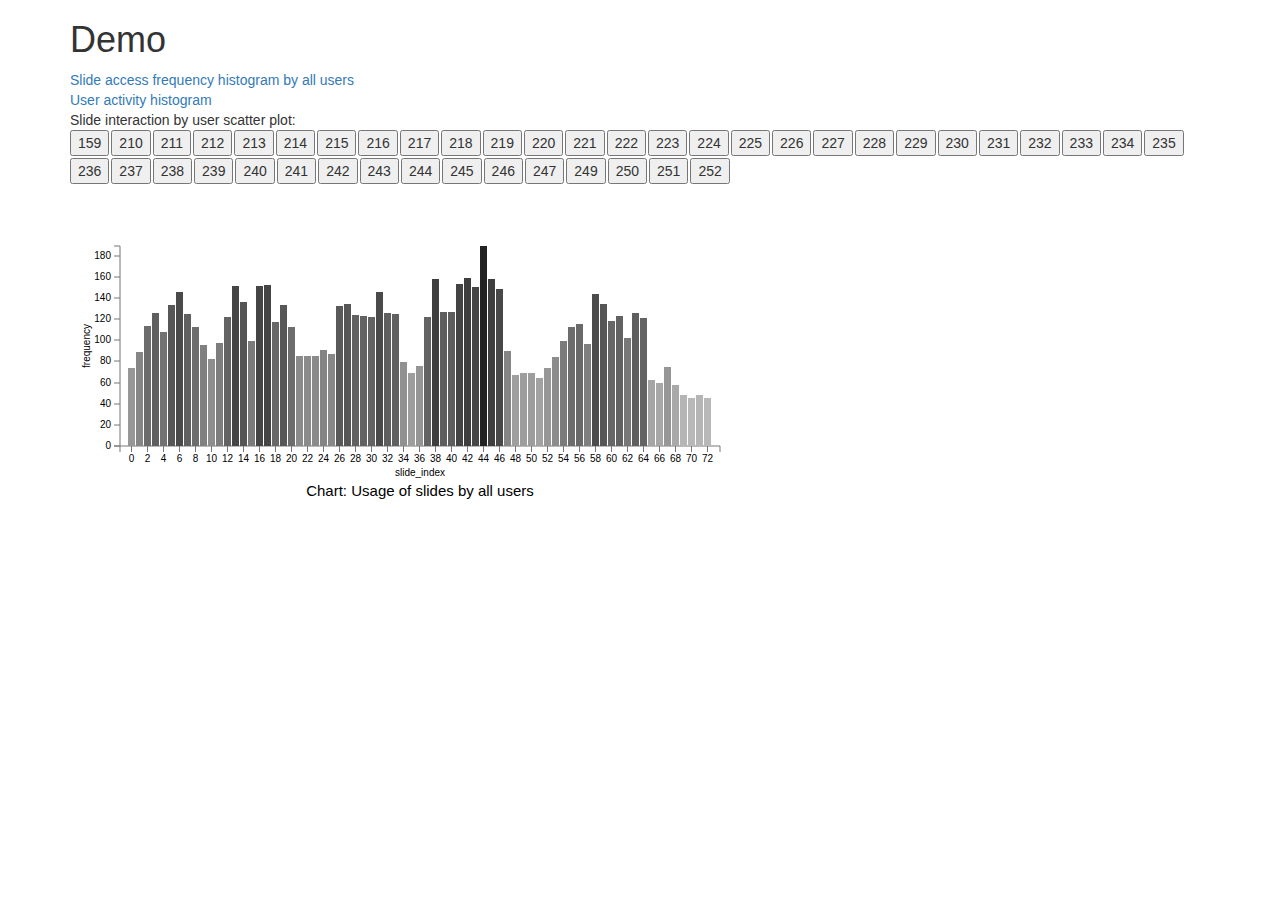
==== ms/analytics/index.html @ 96d7252d "Moved analytics viz to its own folder." ====
<html>
<head>
    <link href="../3rdparty/bootstrap.min.css" rel="stylesheet">
    <link href="main.css" rel="stylesheet">
</head>

<body>
<div class="container">
    <h1>Demo</h1>
    <ul class="list-unstyled">
        <li><a href="#" class="action-slide-usage-histogram">Slide access frequency histogram by all users</a></li>
        <li><a href="#" class="action-user-activity-histogram">User activity histogram</a></li>
        <li>
            <div>Slide interaction by user scatter plot:</div>
            <span class="user-id-buttons-container"></span>
        </li>
    </ul>

    <div class="chart-container">
        <svg></svg>
        <div class="tooltip"></div>
    </div>
</div>
</body>

<script src="../3rdparty/jquery.min.js"></script>
<script src="../3rdparty/d3.min.js"></script>
<script src="main.js"></script>

</html>
---- ms/analytics/main.css ----
.chart-container {
    position: relative;
    height: 500px;
}

.chart-container .tooltip {
    position: absolute;
    padding: 2px 5px;
    margin-top: -30px;
    background-color: #eee;
    box-shadow: 0 0 1px 0 rgba(0, 0, 0, 0.2);
}

.user-id-buttons-container button {
    margin-right: 2px;
    margin-bottom: 2px;
}

svg {
    width: 100%;
    height: 100%;
}

svg g.axis path, svg g.axis line {
    fill: none;
    stroke-width: 1px;
    stroke: #777;
}

svg text {
    font-size: 10px;
}

svg text.caption {
    font-size: 15px;
}

svg g.user-interaction-scatterplot .g-item circle {
    fill-opacity: 0.3;
    stroke-width: 3px;
}
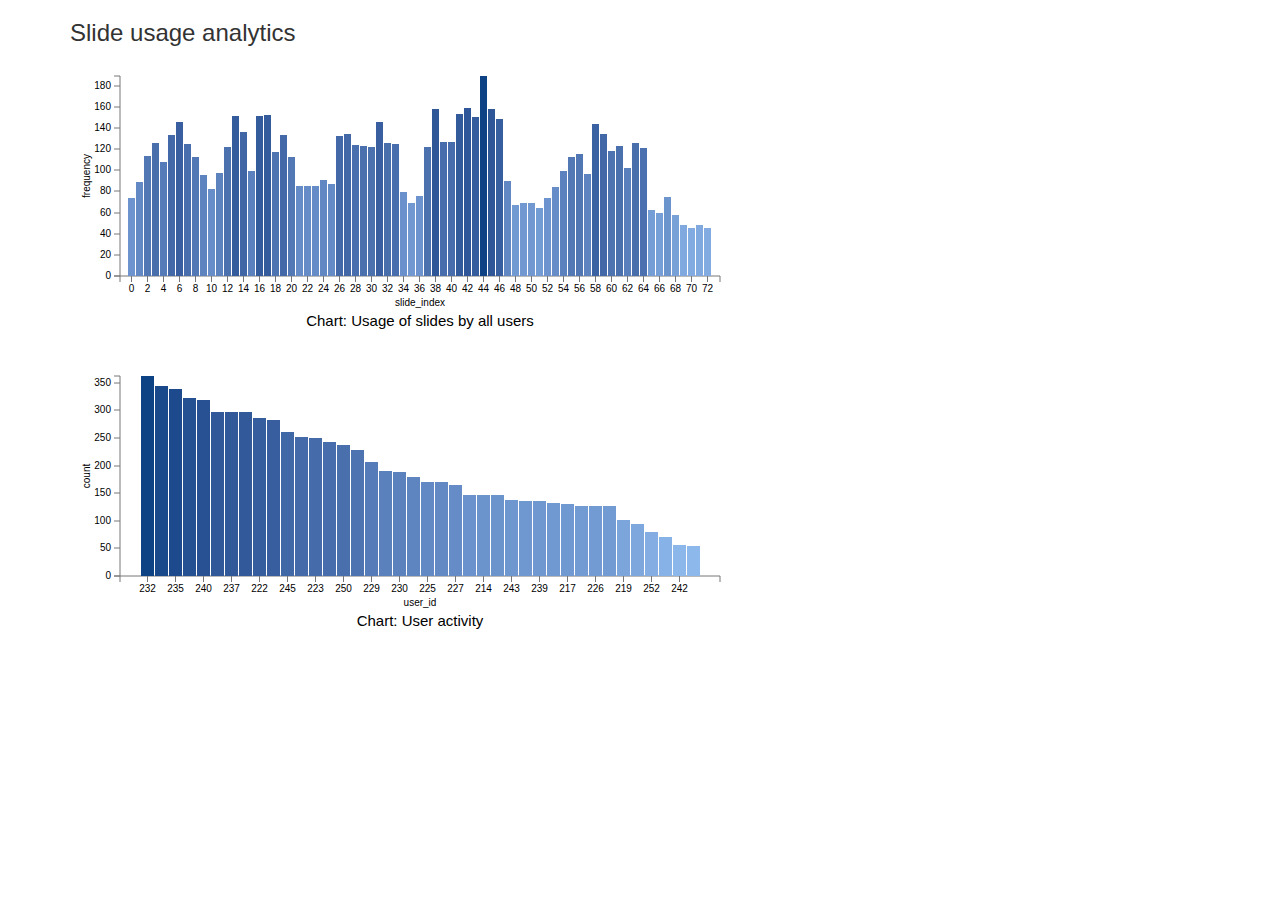
==== commit 3c77fde1: "Refactor to show all histo together." ====
--- a/ms/analytics/index.html
+++ b/ms/analytics/index.html
@@ -6,24 +6,29 @@
 
 <body>
 <div class="container">
-    <h1>Demo</h1>
-    <ul class="list-unstyled">
-        <li><a href="#" class="action-slide-usage-histogram">Slide access frequency histogram by all users</a></li>
-        <li><a href="#" class="action-user-activity-histogram">User activity histogram</a></li>
-        <li>
-            <div>Slide interaction by user scatter plot:</div>
-            <span class="user-id-buttons-container"></span>
-        </li>
-    </ul>
+    <h3>Slide usage analytics</h3>
 
     <div class="chart-container">
-        <svg></svg>
+        <svg class="chart1"></svg>
+        <svg class="chart2"></svg>
+
+        <div id="chart-modal" class="modal fade">
+            <div class="modal-dialog">
+                <div class="modal-content">
+                    <div class="modal-body">
+                        <svg class="chart3"></svg>
+                    </div>
+                    <button type="button" class="btn btn-default btn-close" data-dismiss="modal">&times;</button>
+                </div>
+            </div>
+        </div>
         <div class="tooltip"></div>
     </div>
 </div>
 </body>
 
 <script src="../3rdparty/jquery.min.js"></script>
+<script src="../3rdparty/bootstrap.min.js"></script>
 <script src="../3rdparty/d3.min.js"></script>
 <script src="main.js"></script>
 
--- a/ms/analytics/main.css
+++ b/ms/analytics/main.css
@@ -1,6 +1,5 @@
 .chart-container {
     position: relative;
-    height: 500px;
 }
 
 .chart-container .tooltip {
@@ -11,14 +10,29 @@
     box-shadow: 0 0 1px 0 rgba(0, 0, 0, 0.2);
 }
 
+#chart-modal .modal-dialog {
+    width: 800px;
+}
+
+#chart-modal .btn-close {
+    position: absolute;
+    margin: 10px 10px 0 0;
+    top: 0;
+    right: 0;
+}
+
 .user-id-buttons-container button {
     margin-right: 2px;
     margin-bottom: 2px;
 }
 
 svg {
-    width: 100%;
-    height: 100%;
+    width: 700px;
+    height: 300px;
+}
+
+svg.chart3 {
+    height: 500px;
 }
 
 svg g.axis path, svg g.axis line {
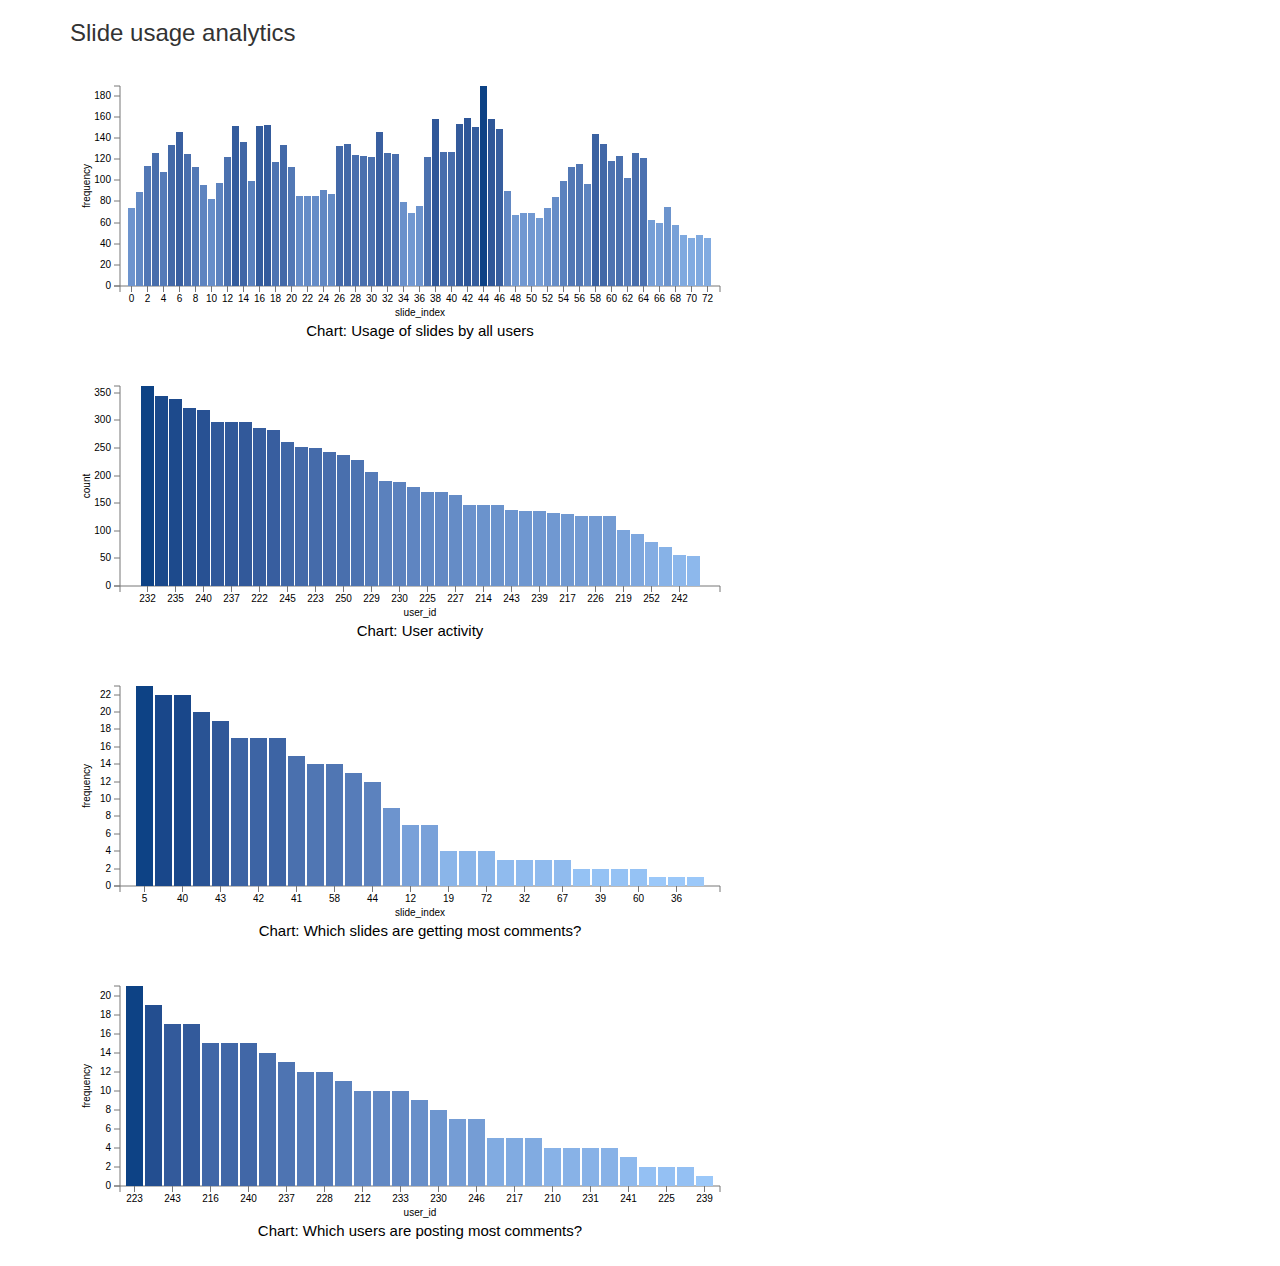
==== commit 9442585f: "Added 2 more histograms." ====
--- a/ms/analytics/index.html
+++ b/ms/analytics/index.html
@@ -11,6 +11,8 @@
     <div class="chart-container">
         <svg class="chart1"></svg>
         <svg class="chart2"></svg>
+        <svg class="chart4"></svg>
+        <svg class="chart5"></svg>
 
         <div id="chart-modal" class="modal fade">
             <div class="modal-dialog">
--- a/ms/analytics/main.css
+++ b/ms/analytics/main.css
@@ -1,5 +1,6 @@
 .chart-container {
     position: relative;
+    margin-top: 20px;
 }
 
 .chart-container .tooltip {
@@ -31,6 +32,7 @@
     height: 300px;
 }
 
+/* scatterplot */
 svg.chart3 {
     height: 500px;
 }
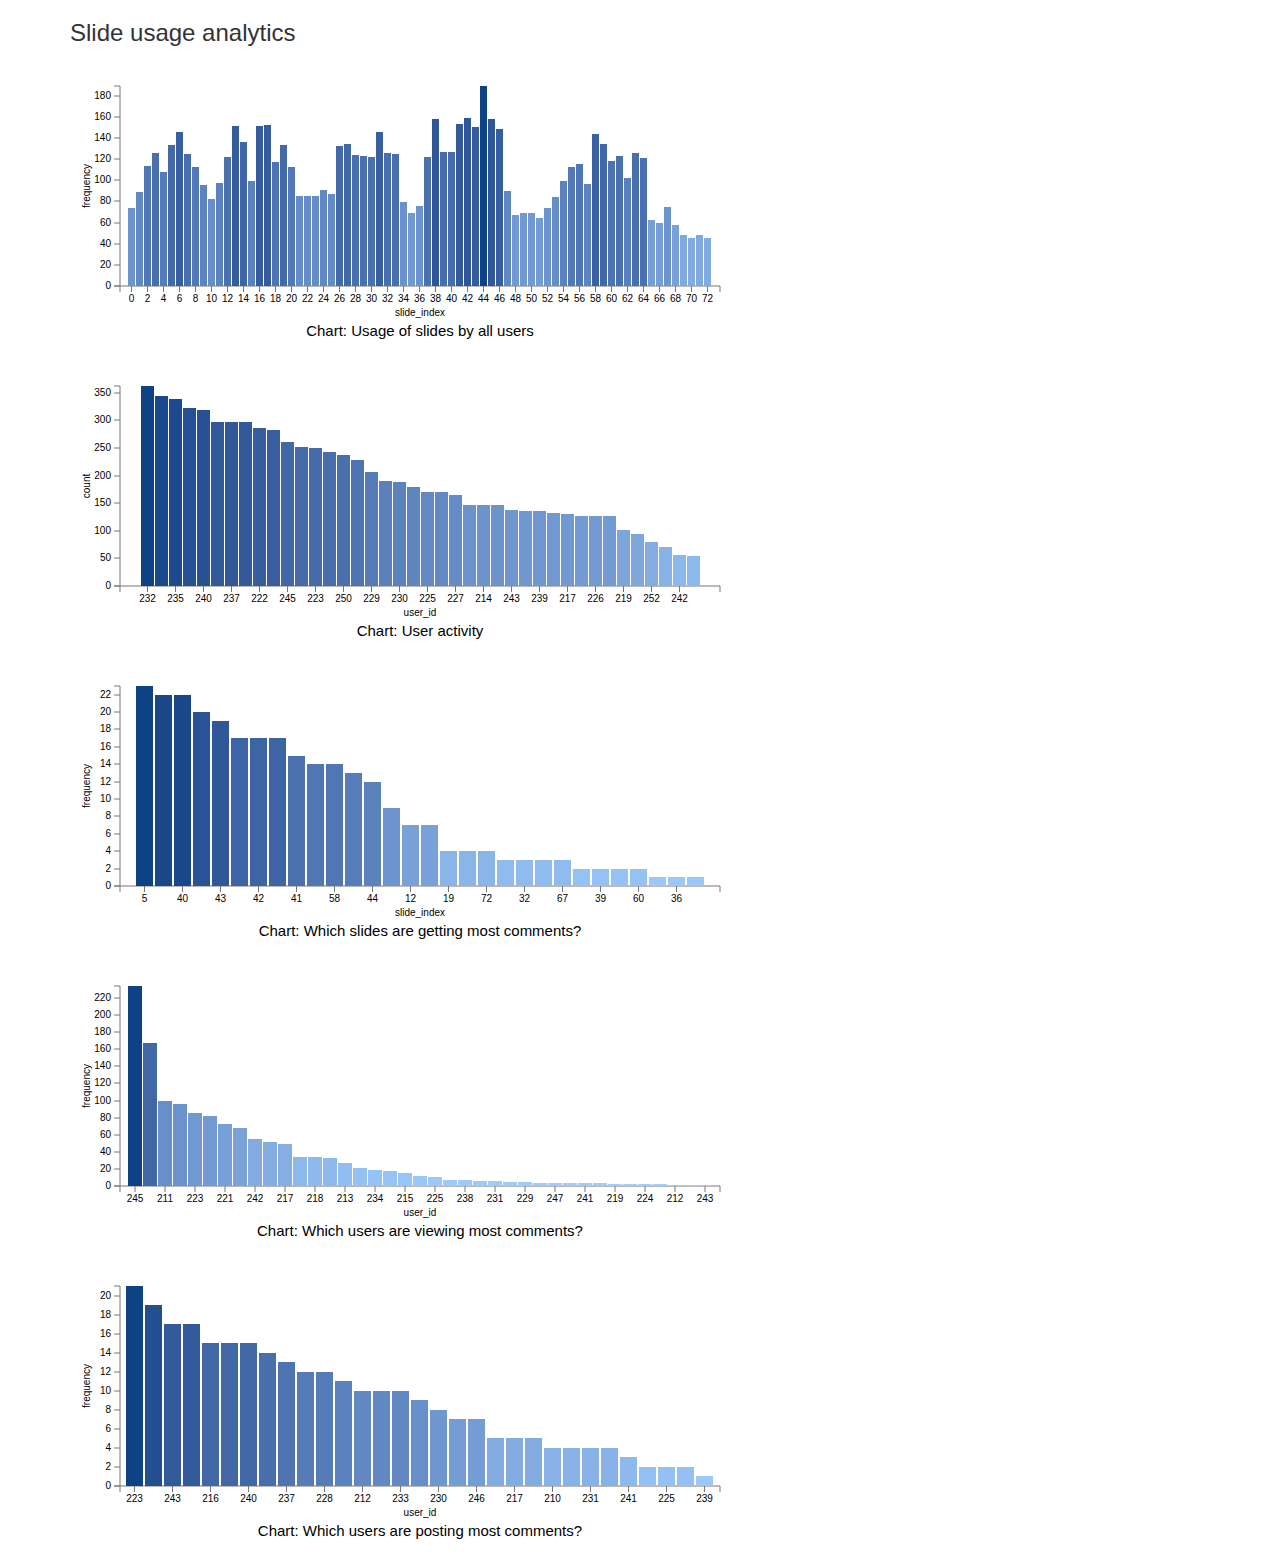
==== commit 68fd232d: "Added missed files." ====
--- a/ms/analytics/index.html
+++ b/ms/analytics/index.html
@@ -13,6 +13,7 @@
         <svg class="chart2"></svg>
         <svg class="chart4"></svg>
         <svg class="chart5"></svg>
+        <svg class="chart6"></svg>
 
         <div id="chart-modal" class="modal fade">
             <div class="modal-dialog">
